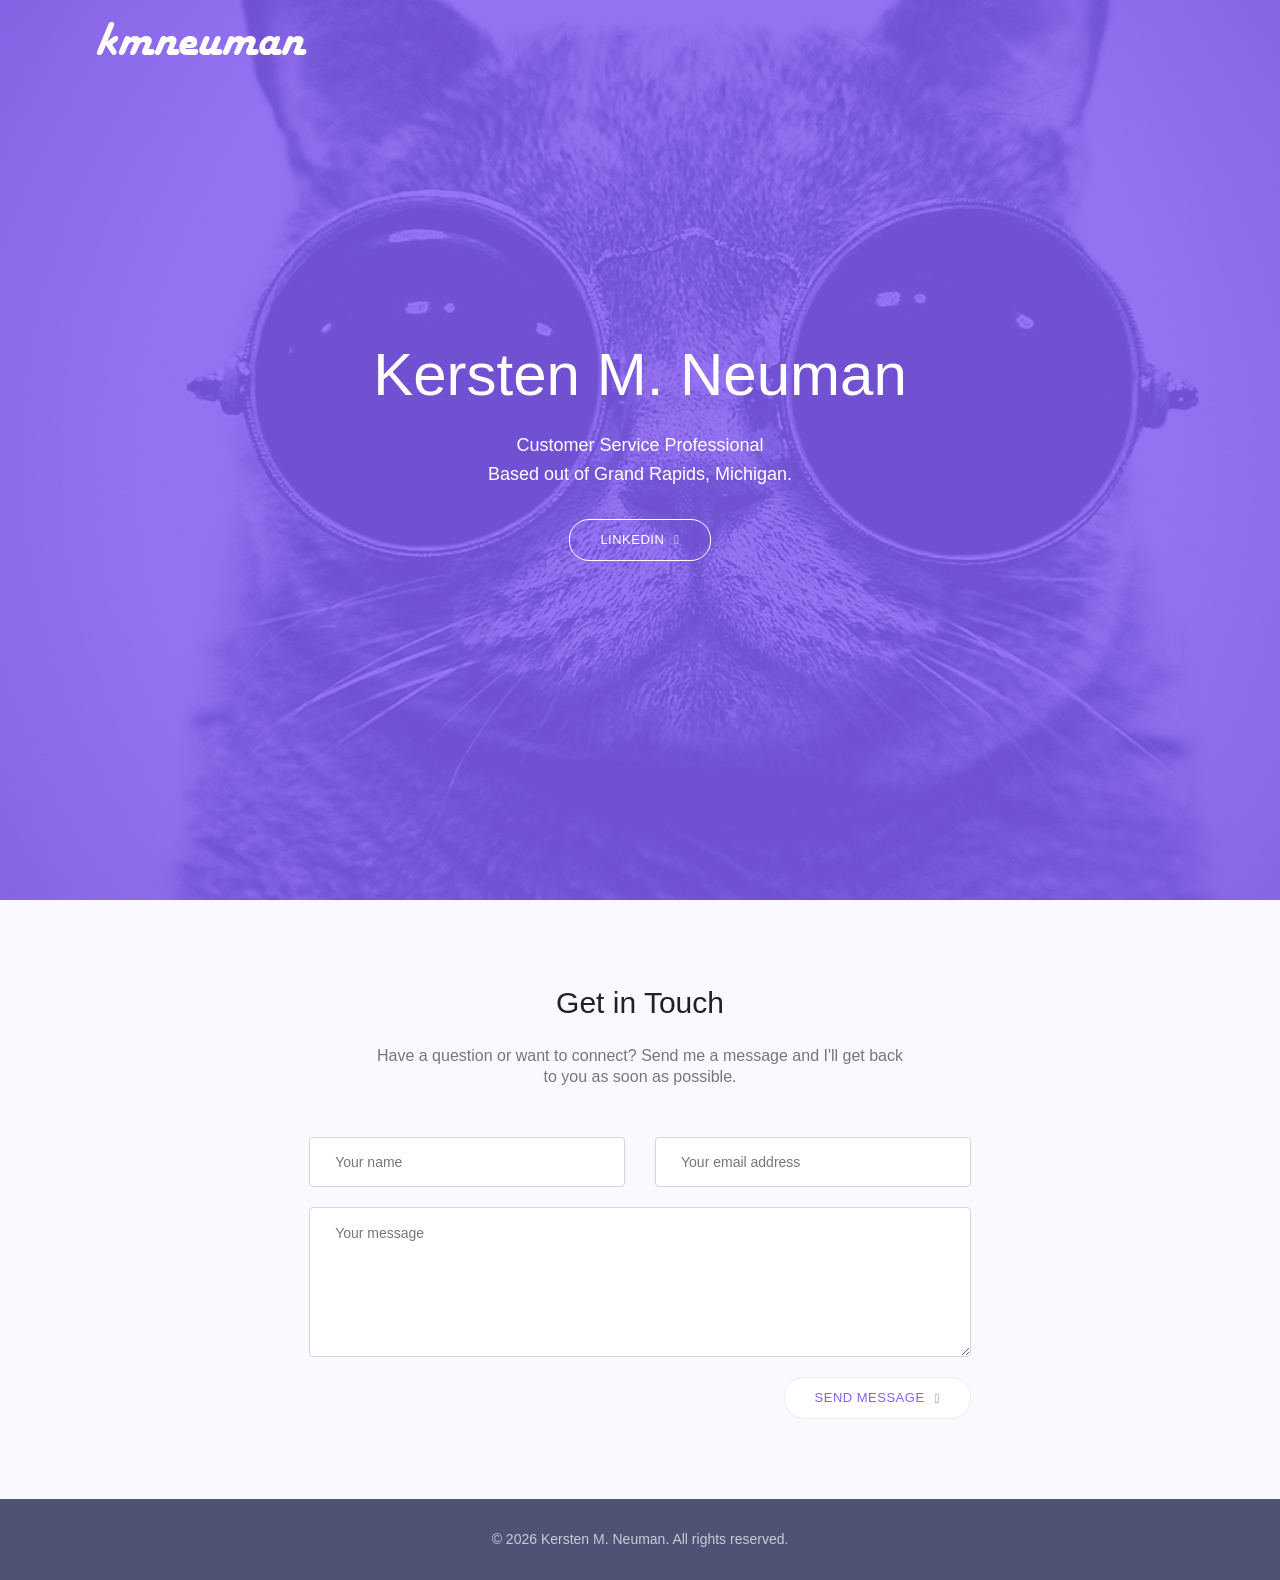
==== index.html @ 186acd36 "refactor: modernize portfolio with security fixes and 90% code reduction Security: - Fix mail.php re" ====
<!DOCTYPE html>
<html lang="en" class="no-js">
<head>
	<!-- Mobile Specific Meta -->
	<meta name="viewport" content="width=device-width, initial-scale=1, shrink-to-fit=no">
	<!-- Author Meta -->
	<meta name="author" content="Kersten M. Neuman">
	<!-- Meta Description -->
	<meta name="description" content="Kersten M. Neuman - Customer Service Professional based in Grand Rapids, Michigan. Dedicated to delivering exceptional customer experiences.">
	<!-- Meta Keywords -->
	<meta name="keywords" content="Kersten Neuman, customer service, Grand Rapids, Michigan, professional, customer experience">
	<!-- meta character set -->
	<meta charset="UTF-8">
	<!-- Site Title -->
	<title>Kersten M. Neuman | Customer Service Professional</title>

	<!-- Favicons -->
	<link rel="apple-touch-icon" sizes="57x57" href="/apple-icon-57x57.png">
	<link rel="apple-touch-icon" sizes="60x60" href="/apple-icon-60x60.png">
	<link rel="apple-touch-icon" sizes="72x72" href="/apple-icon-72x72.png">
	<link rel="apple-touch-icon" sizes="76x76" href="/apple-icon-76x76.png">
	<link rel="apple-touch-icon" sizes="114x114" href="/apple-icon-114x114.png">
	<link rel="apple-touch-icon" sizes="120x120" href="/apple-icon-120x120.png">
	<link rel="apple-touch-icon" sizes="144x144" href="/apple-icon-144x144.png">
	<link rel="apple-touch-icon" sizes="152x152" href="/apple-icon-152x152.png">
	<link rel="apple-touch-icon" sizes="180x180" href="/apple-icon-180x180.png">
	<link rel="icon" type="image/png" sizes="192x192" href="/android-icon-192x192.png">
	<link rel="icon" type="image/png" sizes="32x32" href="/favicon-32x32.png">
	<link rel="icon" type="image/png" sizes="96x96" href="/favicon-96x96.png">
	<link rel="icon" type="image/png" sizes="16x16" href="/favicon-16x16.png">
	<link rel="manifest" href="/manifest.json">
	<meta name="msapplication-TileColor" content="#8560f6">
	<meta name="msapplication-TileImage" content="/ms-icon-144x144.png">
	<meta name="theme-color" content="#8560f6">

	<!-- CSS -->
	<link rel="stylesheet" href="css/linearicons.css">
	<link rel="stylesheet" href="css/font-awesome.min.css">
	<link rel="stylesheet" href="css/bootstrap.css">
	<link rel="stylesheet" href="css/main.css">
</head>
<body>
	<!-- Skip to main content for accessibility -->
	<a href="#main-content" class="sr-only sr-only-focusable">Skip to main content</a>

	<!-- Start Header Area -->
	<header class="default-header">
		<div class="container">
			<div class="header-wrap">
				<div class="header-top d-flex justify-content-between align-items-center">
					<div class="logo">
						<a href="/" aria-label="Kersten M. Neuman - Home">
							<img src="img/kmneuman_logo.png" alt="Kersten M. Neuman Logo">
						</a>
					</div>
				</div>
			</div>
		</div>
	</header>
	<!-- End Header Area -->

	<!-- Start Banner Area -->
	<main id="main-content">
		<section class="banner-area relative" aria-label="Introduction">
			<div class="overlay overlay-bg"></div>
			<div class="container">
				<div class="row fullscreen align-items-center justify-content-center">
					<div class="col-lg-10">
						<div class="banner-content text-center">
							<h1 class="text-white">Kersten M. Neuman</h1>
							<p class="text-white">Customer Service Professional<br>Based out of Grand Rapids, Michigan.</p>
							<a href="https://www.linkedin.com/in/kersten-neuman-990348bb/"
							   class="primary-btn d-inline-flex align-items-center"
							   aria-label="View Kersten's LinkedIn Profile">
								<span class="mr-10">LinkedIn</span>
								<span class="lnr lnr-arrow-right" aria-hidden="true"></span>
							</a>
						</div>
					</div>
				</div>
			</div>
		</section>
		<!-- End Banner Area -->

		<!-- Start Contact Area -->
		<section class="section-gap contact-area" aria-label="Contact Form">
			<div class="container">
				<div class="row justify-content-center">
					<div class="col-lg-6 col-md-8">
						<div class="section-title text-center">
							<h2>Get in Touch</h2>
							<p>Have a question or want to connect? Send me a message and I'll get back to you as soon as possible.</p>
						</div>
					</div>
				</div>
				<form id="myForm" action="mail.php" method="post" class="contact-form" novalidate>
					<!-- Honeypot field for bot protection - hidden from users -->
					<div style="position: absolute; left: -9999px;" aria-hidden="true">
						<label for="website">Leave this field empty</label>
						<input type="text" id="website" name="website" tabindex="-1" autocomplete="off">
					</div>

					<div class="row justify-content-center">
						<div class="col-lg-5">
							<label for="fname" class="sr-only">Your Name</label>
							<input type="text"
								   id="fname"
								   name="fname"
								   placeholder="Your name"
								   class="common-input mt-20"
								   required
								   maxlength="100"
								   aria-required="true">
						</div>
						<div class="col-lg-5">
							<label for="email" class="sr-only">Your Email</label>
							<input type="email"
								   id="email"
								   name="email"
								   placeholder="Your email address"
								   class="common-input mt-20"
								   required
								   aria-required="true">
						</div>
						<div class="col-lg-10">
							<label for="message" class="sr-only">Your Message</label>
							<textarea id="message"
									  class="common-textarea mt-20"
									  name="message"
									  placeholder="Your message"
									  required
									  maxlength="5000"
									  aria-required="true"></textarea>
						</div>
						<div class="col-lg-10 d-flex justify-content-end align-items-center flex-wrap">
							<button type="submit" class="primary-btn white-bg d-inline-flex align-items-center mt-20">
								<span class="mr-10">Send Message</span>
								<span class="lnr lnr-arrow-right" aria-hidden="true"></span>
							</button>
							<div class="alert-msg ml-20 mt-20" role="status" aria-live="polite"></div>
						</div>
					</div>
				</form>
			</div>
		</section>
		<!-- End Contact Area -->
	</main>

	<!-- Start Footer Area -->
	<footer class="footer-area">
		<div class="container">
			<div class="footer-bottom d-flex justify-content-center align-items-center">
				<p class="footer-text m-0">
					&copy; <span id="current-year">2024</span> Kersten M. Neuman. All rights reserved.
				</p>
			</div>
		</div>
	</footer>
	<!-- End Footer Area -->

	<!-- JavaScript -->
	<script src="js/vendor/jquery-2.2.4.min.js"></script>
	<script src="https://cdnjs.cloudflare.com/ajax/libs/popper.js/1.11.0/umd/popper.min.js" integrity="sha384-b/U6ypiBEHpOf/4+1nzFpr53nxSS+GLCkfwBdFNTxtclqqenISfwAzpKaMNFNmj4" crossorigin="anonymous"></script>
	<script src="js/vendor/bootstrap.min.js"></script>
	<script src="js/main.js"></script>

	<!-- Update copyright year dynamically -->
	<script>
		document.getElementById('current-year').textContent = new Date().getFullYear();
	</script>
</body>
</html>
---- css/linearicons.css ----
@font-face {
  font-family: "Linearicons-Free";
  src: url("../fonts/Linearicons-Free.eot?w118d");
  src:
    url("../fonts/Linearicons-Free.eot?#iefixw118d") format("embedded-opentype"),
    url("../fonts/Linearicons-Free.woff2?w118d") format("woff2"),
    url("../fonts/Linearicons-Free.woff?w118d") format("woff"),
    url("../fonts/Linearicons-Free.ttf?w118d") format("truetype"),
    url("../fonts/Linearicons-Free.svg?w118d#Linearicons-Free") format("svg");
  font-weight: normal;
  font-style: normal;
}

.lnr {
  font-family: "Linearicons-Free";
  speak: none;
  font-style: normal;
  font-weight: normal;
  font-variant: normal;
  text-transform: none;
  line-height: 1;

  /* Better Font Rendering =========== */
  -webkit-font-smoothing: antialiased;
  -moz-osx-font-smoothing: grayscale;
}

.lnr-home:before {
  content: "\e800";
}
.lnr-apartment:before {
  content: "\e801";
}
.lnr-pencil:before {
  content: "\e802";
}
.lnr-magic-wand:before {
  content: "\e803";
}
.lnr-drop:before {
  content: "\e804";
}
.lnr-lighter:before {
  content: "\e805";
}
.lnr-poop:before {
  content: "\e806";
}
.lnr-sun:before {
  content: "\e807";
}
.lnr-moon:before {
  content: "\e808";
}
.lnr-cloud:before {
  content: "\e809";
}
.lnr-cloud-upload:before {
  content: "\e80a";
}
.lnr-cloud-download:before {
  content: "\e80b";
}
.lnr-cloud-sync:before {
  content: "\e80c";
}
.lnr-cloud-check:before {
  content: "\e80d";
}
.lnr-database:before {
  content: "\e80e";
}
.lnr-lock:before {
  content: "\e80f";
}
.lnr-cog:before {
  content: "\e810";
}
.lnr-trash:before {
  content: "\e811";
}
.lnr-dice:before {
  content: "\e812";
}
.lnr-heart:before {
  content: "\e813";
}
.lnr-star:before {
  content: "\e814";
}
.lnr-star-half:before {
  content: "\e815";
}
.lnr-star-empty:before {
  content: "\e816";
}
.lnr-flag:before {
  content: "\e817";
}
.lnr-envelope:before {
  content: "\e818";
}
.lnr-paperclip:before {
  content: "\e819";
}
.lnr-inbox:before {
  content: "\e81a";
}
.lnr-eye:before {
  content: "\e81b";
}
.lnr-printer:before {
  content: "\e81c";
}
.lnr-file-empty:before {
  content: "\e81d";
}
.lnr-file-add:before {
  content: "\e81e";
}
.lnr-enter:before {
  content: "\e81f";
}
.lnr-exit:before {
  content: "\e820";
}
.lnr-graduation-hat:before {
  content: "\e821";
}
.lnr-license:before {
  content: "\e822";
}
.lnr-music-note:before {
  content: "\e823";
}
.lnr-film-play:before {
  content: "\e824";
}
.lnr-camera-video:before {
  content: "\e825";
}
.lnr-camera:before {
  content: "\e826";
}
.lnr-picture:before {
  content: "\e827";
}
.lnr-book:before {
  content: "\e828";
}
.lnr-bookmark:before {
  content: "\e829";
}
.lnr-user:before {
  content: "\e82a";
}
.lnr-users:before {
  content: "\e82b";
}
.lnr-shirt:before {
  content: "\e82c";
}
.lnr-store:before {
  content: "\e82d";
}
.lnr-cart:before {
  content: "\e82e";
}
.lnr-tag:before {
  content: "\e82f";
}
.lnr-phone-handset:before {
  content: "\e830";
}
.lnr-phone:before {
  content: "\e831";
}
.lnr-pushpin:before {
  content: "\e832";
}
.lnr-map-marker:before {
  content: "\e833";
}
.lnr-map:before {
  content: "\e834";
}
.lnr-location:before {
  content: "\e835";
}
.lnr-calendar-full:before {
  content: "\e836";
}
.lnr-keyboard:before {
  content: "\e837";
}
.lnr-spell-check:before {
  content: "\e838";
}
.lnr-screen:before {
  content: "\e839";
}
.lnr-smartphone:before {
  content: "\e83a";
}
.lnr-tablet:before {
  content: "\e83b";
}
.lnr-laptop:before {
  content: "\e83c";
}
.lnr-laptop-phone:before {
  content: "\e83d";
}
.lnr-power-switch:before {
  content: "\e83e";
}
.lnr-bubble:before {
  content: "\e83f";
}
.lnr-heart-pulse:before {
  content: "\e840";
}
.lnr-construction:before {
  content: "\e841";
}
.lnr-pie-chart:before {
  content: "\e842";
}
.lnr-chart-bars:before {
  content: "\e843";
}
.lnr-gift:before {
  content: "\e844";
}
.lnr-diamond:before {
  content: "\e845";
}
.lnr-linearicons:before {
  content: "\e846";
}
.lnr-dinner:before {
  content: "\e847";
}
.lnr-coffee-cup:before {
  content: "\e848";
}
.lnr-leaf:before {
  content: "\e849";
}
.lnr-paw:before {
  content: "\e84a";
}
.lnr-rocket:before {
  content: "\e84b";
}
.lnr-briefcase:before {
  content: "\e84c";
}
.lnr-bus:before {
  content: "\e84d";
}
.lnr-car:before {
  content: "\e84e";
}
.lnr-train:before {
  content: "\e84f";
}
.lnr-bicycle:before {
  content: "\e850";
}
.lnr-wheelchair:before {
  content: "\e851";
}
.lnr-select:before {
  content: "\e852";
}
.lnr-earth:before {
  content: "\e853";
}
.lnr-smile:before {
  content: "\e854";
}
.lnr-sad:before {
  content: "\e855";
}
.lnr-neutral:before {
  content: "\e856";
}
.lnr-mustache:before {
  content: "\e857";
}
.lnr-alarm:before {
  content: "\e858";
}
.lnr-bullhorn:before {
  content: "\e859";
}
.lnr-volume-high:before {
  content: "\e85a";
}
.lnr-volume-medium:before {
  content: "\e85b";
}
.lnr-volume-low:before {
  content: "\e85c";
}
.lnr-volume:before {
  content: "\e85d";
}
.lnr-mic:before {
  content: "\e85e";
}
.lnr-hourglass:before {
  content: "\e85f";
}
.lnr-undo:before {
  content: "\e860";
}
.lnr-redo:before {
  content: "\e861";
}
.lnr-sync:before {
  content: "\e862";
}
.lnr-history:before {
  content: "\e863";
}
.lnr-clock:before {
  content: "\e864";
}
.lnr-download:before {
  content: "\e865";
}
.lnr-upload:before {
  content: "\e866";
}
.lnr-enter-down:before {
  content: "\e867";
}
.lnr-exit-up:before {
  content: "\e868";
}
.lnr-bug:before {
  content: "\e869";
}
.lnr-code:before {
  content: "\e86a";
}
.lnr-link:before {
  content: "\e86b";
}
.lnr-unlink:before {
  content: "\e86c";
}
.lnr-thumbs-up:before {
  content: "\e86d";
}
.lnr-thumbs-down:before {
  content: "\e86e";
}
.lnr-magnifier:before {
  content: "\e86f";
}
.lnr-cross:before {
  content: "\e870";
}
.lnr-menu:before {
  content: "\e871";
}
.lnr-list:before {
  content: "\e872";
}
.lnr-chevron-up:before {
  content: "\e873";
}
.lnr-chevron-down:before {
  content: "\e874";
}
.lnr-chevron-left:before {
  content: "\e875";
}
.lnr-chevron-right:before {
  content: "\e876";
}
.lnr-arrow-up:before {
  content: "\e877";
}
.lnr-arrow-down:before {
  content: "\e878";
}
.lnr-arrow-left:before {
  content: "\e879";
}
.lnr-arrow-right:before {
  content: "\e87a";
}
.lnr-move:before {
  content: "\e87b";
}
.lnr-warning:before {
  content: "\e87c";
}
.lnr-question-circle:before {
  content: "\e87d";
}
.lnr-menu-circle:before {
  content: "\e87e";
}
.lnr-checkmark-circle:before {
  content: "\e87f";
}
.lnr-cross-circle:before {
  content: "\e880";
}
.lnr-plus-circle:before {
  content: "\e881";
}
.lnr-circle-minus:before {
  content: "\e882";
}
.lnr-arrow-up-circle:before {
  content: "\e883";
}
.lnr-arrow-down-circle:before {
  content: "\e884";
}
.lnr-arrow-left-circle:before {
  content: "\e885";
}
.lnr-arrow-right-circle:before {
  content: "\e886";
}
.lnr-chevron-up-circle:before {
  content: "\e887";
}
.lnr-chevron-down-circle:before {
  content: "\e888";
}
.lnr-chevron-left-circle:before {
  content: "\e889";
}
.lnr-chevron-right-circle:before {
  content: "\e88a";
}
.lnr-crop:before {
  content: "\e88b";
}
.lnr-frame-expand:before {
  content: "\e88c";
}
.lnr-frame-contract:before {
  content: "\e88d";
}
.lnr-layers:before {
  content: "\e88e";
}
.lnr-funnel:before {
  content: "\e88f";
}
.lnr-text-format:before {
  content: "\e890";
}
.lnr-text-format-remove:before {
  content: "\e891";
}
.lnr-text-size:before {
  content: "\e892";
}
.lnr-bold:before {
  content: "\e893";
}
.lnr-italic:before {
  content: "\e894";
}
.lnr-underline:before {
  content: "\e895";
}
.lnr-strikethrough:before {
  content: "\e896";
}
.lnr-highlight:before {
  content: "\e897";
}
.lnr-text-align-left:before {
  content: "\e898";
}
.lnr-text-align-center:before {
  content: "\e899";
}
.lnr-text-align-right:before {
  content: "\e89a";
}
.lnr-text-align-justify:before {
  content: "\e89b";
}
.lnr-line-spacing:before {
  content: "\e89c";
}
.lnr-indent-increase:before {
  content: "\e89d";
}
.lnr-indent-decrease:before {
  content: "\e89e";
}
.lnr-pilcrow:before {
  content: "\e89f";
}
.lnr-direction-ltr:before {
  content: "\e8a0";
}
.lnr-direction-rtl:before {
  content: "\e8a1";
}
.lnr-page-break:before {
  content: "\e8a2";
}
.lnr-sort-alpha-asc:before {
  content: "\e8a3";
}
.lnr-sort-amount-asc:before {
  content: "\e8a4";
}
.lnr-hand:before {
  content: "\e8a5";
}
.lnr-pointer-up:before {
  content: "\e8a6";
}
.lnr-pointer-right:before {
  content: "\e8a7";
}
.lnr-pointer-down:before {
  content: "\e8a8";
}
.lnr-pointer-left:before {
  content: "\e8a9";
}
---- css/main.css ----
/**
 * Main Stylesheet for Kersten M. Neuman Portfolio
 *
 * Optimized and cleaned version
 * - Removed unused template styles
 * - Consolidated utility classes
 * - Added CSS custom properties
 * - Improved accessibility
 */

/* =================================== */
/*  CSS Custom Properties
/* =================================== */

:root {
  --color-primary: #8560f6;
  --color-primary-dark: #6a4dd0;
  --color-primary-rgb: 133, 96, 246;
  --color-text: #777777;
  --color-heading: #222222;
  --color-white: #ffffff;
  --color-border: #d4d5e0;
  --color-bg-light: #f9f9ff;
  --color-success: #28a745;
  --color-error: #dc3545;

  --font-family: "Poppins", -apple-system, BlinkMacSystemFont, "Segoe UI", Roboto, sans-serif;
  --transition: all 0.3s ease;
}

/* =================================== */
/*  Base Styles
/* =================================== */

::selection {
  background-color: var(--color-primary);
  color: var(--color-white);
}

::placeholder {
  color: var(--color-text);
  font-weight: 300;
  opacity: 1;
}

*,
*::before,
*::after {
  box-sizing: border-box;
}

html {
  scroll-behavior: smooth;
}

body {
  color: var(--color-text);
  font-family: var(--font-family);
  font-size: 14px;
  font-weight: 300;
  line-height: 1.5em;
  position: relative;
  -webkit-font-smoothing: antialiased;
  -moz-osx-font-smoothing: grayscale;
}

ol,
ul {
  margin: 0;
  padding: 0;
  list-style: none;
}

figure {
  margin: 0;
}

a {
  transition: var(--transition);
  text-decoration: none;
  color: var(--color-text);
}

a:hover,
a:focus {
  text-decoration: none;
  outline: 0;
  color: var(--color-primary);
}

img {
  max-width: 100%;
  height: auto;
}

/* =================================== */
/*  Typography
/* =================================== */

h1, h2, h3, h4, h5, h6,
.h1, .h2, .h3, .h4, .h5, .h6 {
  font-family: var(--font-family);
  color: var(--color-heading);
  line-height: 1.5em;
  margin-bottom: 0;
  margin-top: 0;
  font-weight: 500;
}

h1, .h1 { font-size: 36px; }
h2, .h2 { font-size: 30px; }
h3, .h3 { font-size: 24px; }
h4, .h4 { font-size: 18px; }
h5, .h5 { font-size: 16px; }
h6, .h6 { font-size: 14px; }

p {
  margin-bottom: 0;
}

/* =================================== */
/*  Utility Classes
/* =================================== */

/* Only keep utilities actually used in HTML */
.text-white { color: var(--color-white) !important; }
.text-center { text-align: center; }

.mt-20 { margin-top: 20px; }
.mr-10 { margin-right: 10px; }
.ml-20 { margin-left: 20px; }
.m-0 { margin: 0; }

.relative { position: relative; }

/* =================================== */
/*  Accessibility
/* =================================== */

/* Screen reader only - visible to assistive technology */
.sr-only {
  position: absolute;
  width: 1px;
  height: 1px;
  padding: 0;
  margin: -1px;
  overflow: hidden;
  clip: rect(0, 0, 0, 0);
  white-space: nowrap;
  border: 0;
}

/* Focusable screen reader only element */
.sr-only-focusable:focus,
.sr-only-focusable:active {
  position: static;
  width: auto;
  height: auto;
  overflow: visible;
  clip: auto;
  white-space: normal;
  background: var(--color-primary);
  color: var(--color-white);
  padding: 10px 20px;
  z-index: 9999;
}

/* Focus styles for accessibility */
:focus-visible {
  outline: 2px solid var(--color-primary);
  outline-offset: 2px;
}

/* =================================== */
/*  Layout
/* =================================== */

.overlay {
  position: absolute;
  left: 0;
  right: 0;
  top: 0;
  bottom: 0;
}

.section-gap {
  padding: 80px 0;
}

@media (max-width: 767px) {
  .section-gap {
    padding: 60px 0;
  }
}

.section-title {
  padding-bottom: 30px;
}

.section-title h2 {
  margin-bottom: 20px;
  color: var(--color-heading);
}

.section-title p {
  font-size: 16px;
  margin-bottom: 0;
}

/* =================================== */
/*  Header
/* =================================== */

.default-header {
  padding: 15px 0;
  position: absolute;
  top: 0;
  left: 0;
  width: 100%;
  z-index: 9;
}

.header-wrap {
  position: relative;
}

.logo img {
  max-height: 60px;
  width: auto;
}

.menu-bar {
  cursor: pointer;
}

.menu-bar span {
  color: var(--color-white);
  font-size: 24px;
}

/* =================================== */
/*  Banner / Hero Section
/* =================================== */

.banner-area {
  background: url(../img/banner-bg.jpg) no-repeat center center/cover;
}

.banner-area .overlay-bg {
  background: rgba(var(--color-primary-rgb), 0.85);
}

.banner-content h1 {
  font-size: 60px;
  font-weight: 100;
  line-height: 1.2em;
  margin-bottom: 20px;
}

.banner-content p {
  font-size: 18px;
  margin-bottom: 30px;
  line-height: 1.6;
}

@media (max-width: 767px) {
  .banner-area .fullscreen {
    height: 600px !important;
  }

  .banner-content h1 {
    font-size: 36px;
  }

  .banner-content p {
    font-size: 16px;
  }
}

@media (max-width: 480px) {
  .banner-content h1 {
    font-size: 28px;
  }
}

/* =================================== */
/*  Buttons
/* =================================== */

.primary-btn {
  line-height: 40px;
  padding: 0 30px;
  border-radius: 20px;
  background: transparent;
  border: 1px solid var(--color-white);
  color: var(--color-heading);
  display: inline-block;
  font-weight: 500;
  position: relative;
  transition: var(--transition);
  cursor: pointer;
  text-transform: uppercase;
  font-size: 13px;
  letter-spacing: 0.5px;
}

.primary-btn:focus {
  outline: none;
}

.primary-btn:focus-visible {
  outline: 2px solid var(--color-white);
  outline-offset: 2px;
}

.primary-btn span {
  color: var(--color-white);
  position: relative;
  z-index: 2;
  transition: var(--transition);
}

.primary-btn:hover .mr-10 {
  margin-right: 20px;
}

.primary-btn.white-bg {
  background: var(--color-white);
  border: 1px solid #eee;
  color: var(--color-primary);
}

.primary-btn.white-bg span {
  color: var(--color-primary);
  transition: var(--transition);
}

.primary-btn.white-bg:hover {
  background: var(--color-primary);
  color: var(--color-white);
  border: 1px solid transparent;
}

.primary-btn.white-bg:hover span {
  color: var(--color-white);
}

.primary-btn:disabled {
  opacity: 0.7;
  cursor: not-allowed;
}

/* =================================== */
/*  Contact Form
/* =================================== */

.contact-area {
  background: var(--color-bg-light);
}

.contact-form {
  max-width: 800px;
  margin: 0 auto;
}

.common-input {
  border: 1px solid var(--color-border);
  line-height: 48px;
  width: 100%;
  display: block;
  background: var(--color-white);
  padding: 0 25px;
  color: var(--color-text);
  font-family: var(--font-family);
  font-size: 14px;
  border-radius: 4px;
  transition: var(--transition);
}

.common-input:focus {
  border-color: var(--color-primary);
  outline: none;
  box-shadow: 0 0 0 3px rgba(var(--color-primary-rgb), 0.1);
}

.common-textarea {
  border: 1px solid var(--color-border);
  width: 100%;
  display: block;
  background: var(--color-white);
  padding: 15px 25px;
  color: var(--color-text);
  font-family: var(--font-family);
  font-size: 14px;
  resize: vertical;
  min-height: 150px;
  border-radius: 4px;
  transition: var(--transition);
}

.common-textarea:focus {
  border-color: var(--color-primary);
  outline: none;
  box-shadow: 0 0 0 3px rgba(var(--color-primary-rgb), 0.1);
}

/* Form feedback messages */
.alert-msg {
  display: none;
  padding: 10px 15px;
  border-radius: 4px;
  font-size: 14px;
}

.alert-msg.success {
  background: rgba(40, 167, 69, 0.1);
  color: var(--color-success);
  border: 1px solid var(--color-success);
}

.alert-msg.error {
  background: rgba(220, 53, 69, 0.1);
  color: var(--color-error);
  border: 1px solid var(--color-error);
}

/* =================================== */
/*  Footer
/* =================================== */

.footer-area {
  background: #4e5375;
  padding: 30px 0;
}

.footer-text {
  color: rgba(255, 255, 255, 0.7);
  font-size: 14px;
}

/* =================================== */
/*  Responsive Adjustments
/* =================================== */

@media (max-width: 991px) {
  .section-title p br {
    display: none;
  }
}

@media (max-width: 767px) {
  .section-gap {
    padding: 50px 0;
  }

  .contact-form .row > [class*="col-"] {
    margin-bottom: 0;
  }
}

/* =================================== */
/*  Animation Enhancements
/* =================================== */

/* Subtle hover effects */
.primary-btn {
  transform: translateY(0);
}

.primary-btn:hover {
  transform: translateY(-2px);
  box-shadow: 0 4px 15px rgba(0, 0, 0, 0.1);
}

/* Form focus animations */
.common-input,
.common-textarea {
  transform: translateY(0);
}

.common-input:focus,
.common-textarea:focus {
  transform: translateY(-1px);
}

/* Link hover effect */
.logo a {
  display: inline-block;
  transition: var(--transition);
}

.logo a:hover {
  opacity: 0.8;
}

/* =================================== */
/*  Print Styles
/* =================================== */

@media print {
  .banner-area {
    background: none !important;
  }

  .overlay-bg {
    display: none;
  }

  .text-white {
    color: var(--color-heading) !important;
  }

  .primary-btn {
    border-color: var(--color-heading);
  }
}
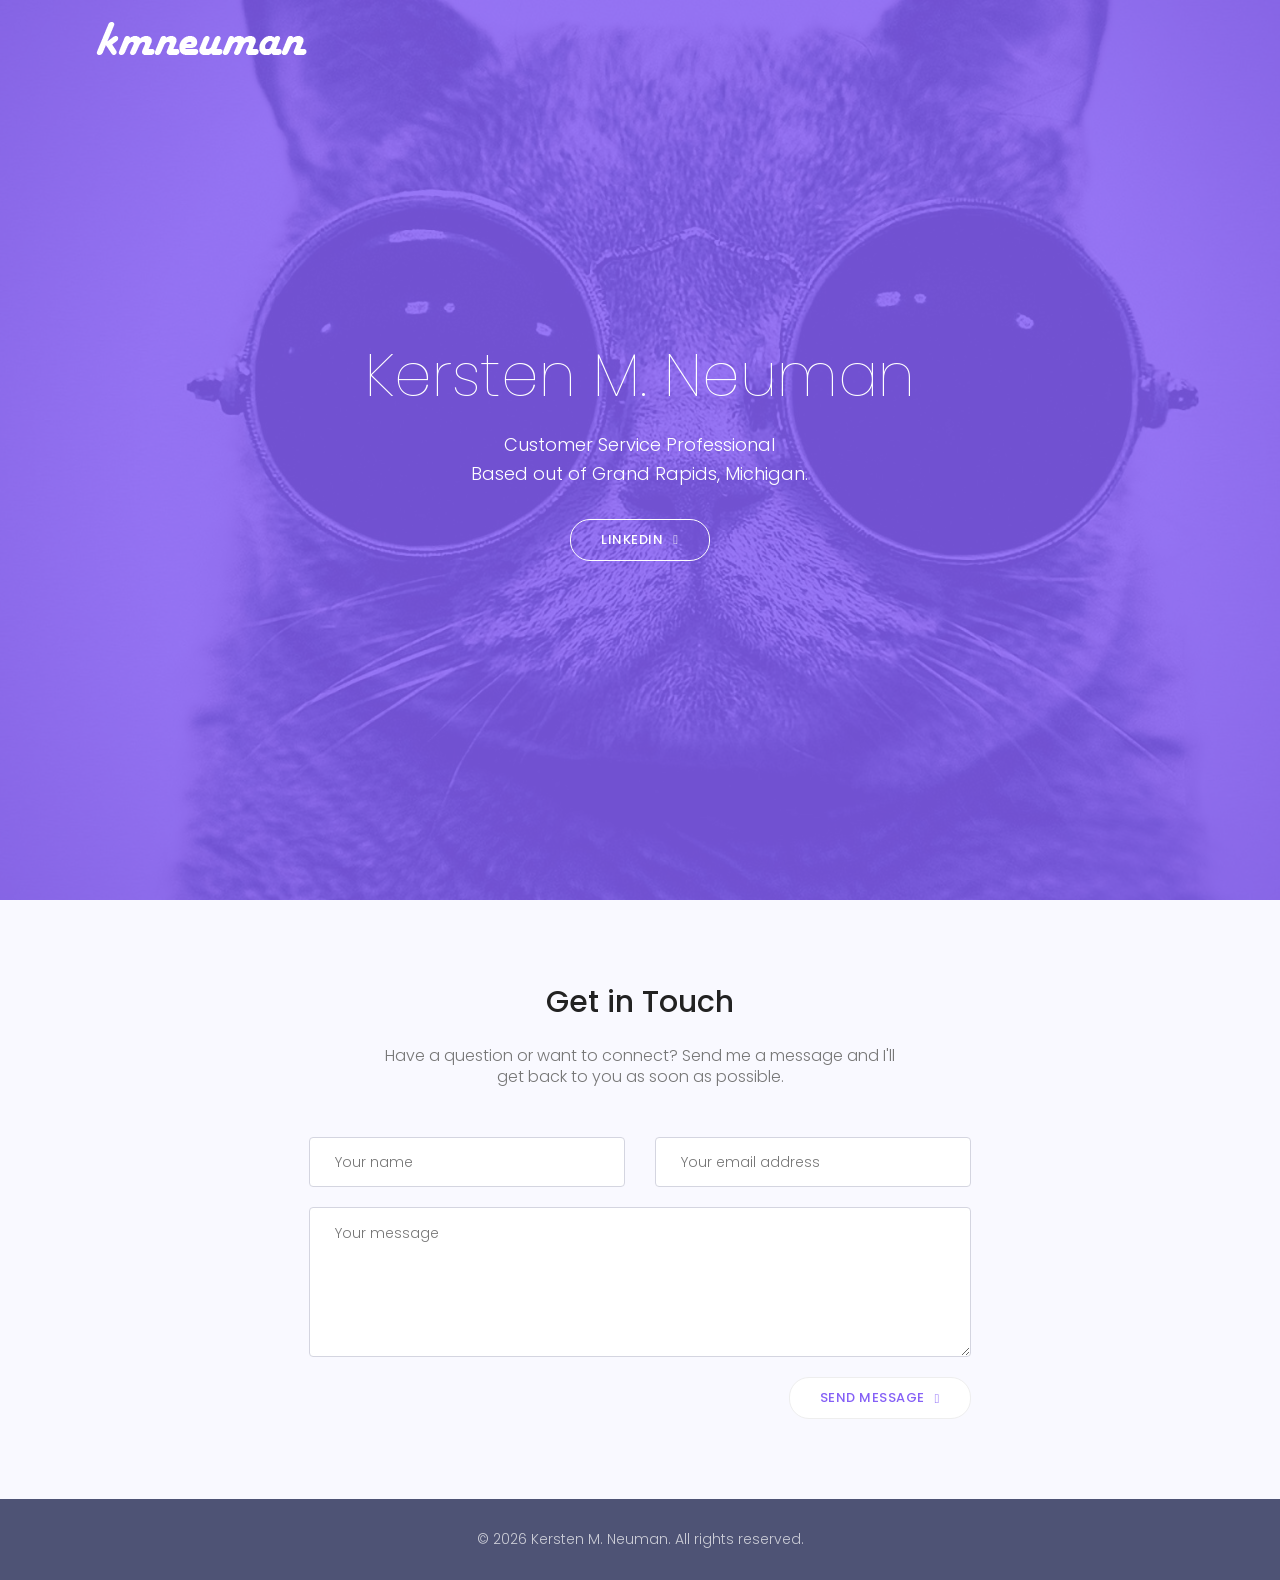
==== commit fa89d583: "fix: address code review findings - Add Poppins font loading from Google Fonts - Fix XSS vulnerabili" ====
--- a/index.html
+++ b/index.html
@@ -32,6 +32,11 @@
 	<meta name="msapplication-TileColor" content="#8560f6">
 	<meta name="msapplication-TileImage" content="/ms-icon-144x144.png">
 	<meta name="theme-color" content="#8560f6">
+
+	<!-- Fonts -->
+	<link rel="preconnect" href="https://fonts.googleapis.com">
+	<link rel="preconnect" href="https://fonts.gstatic.com" crossorigin>
+	<link href="https://fonts.googleapis.com/css2?family=Poppins:wght@100;300;500&display=swap" rel="stylesheet">
 
 	<!-- CSS -->
 	<link rel="stylesheet" href="css/linearicons.css">
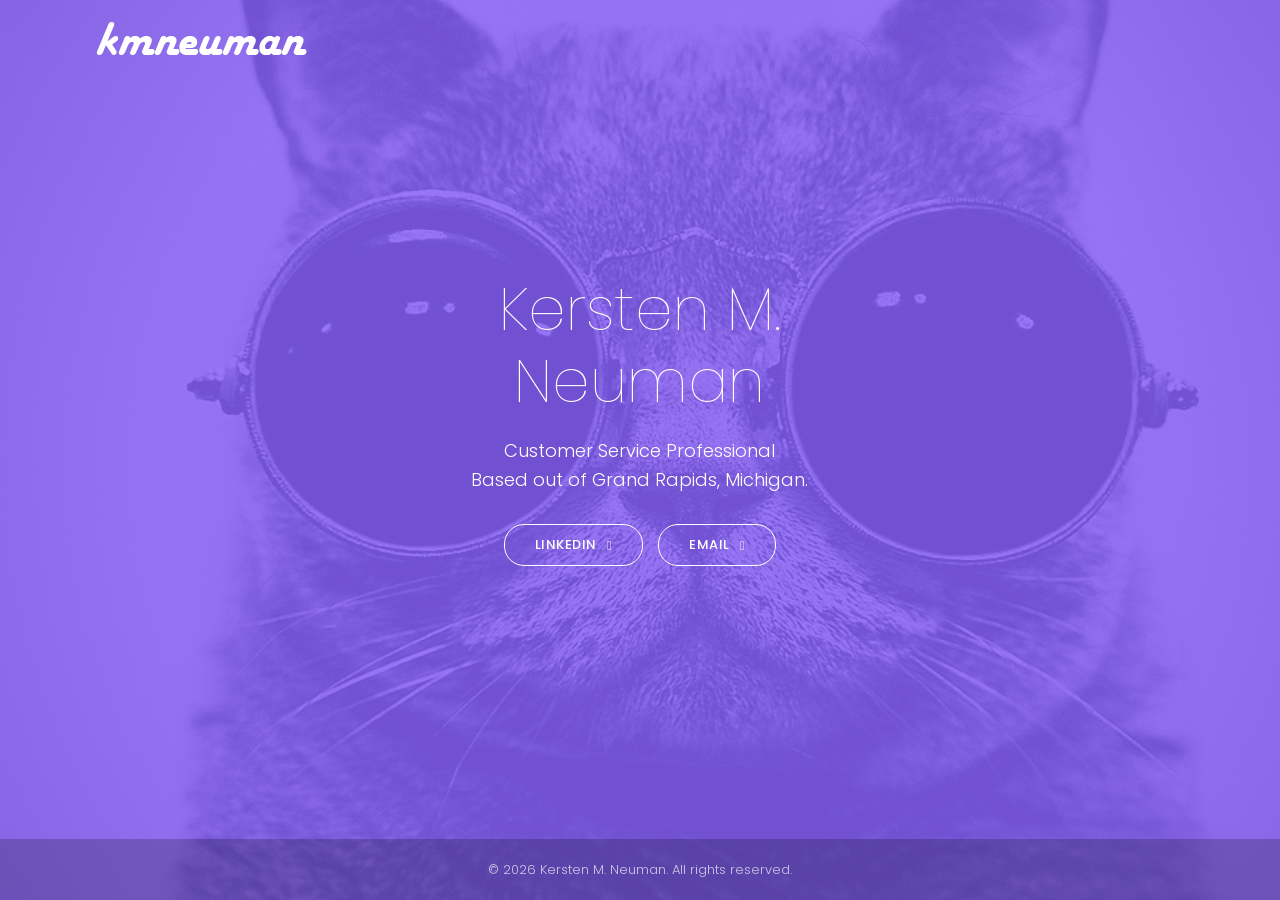
==== commit dc06171a: "refactor: convert to single-page layout with mailto link - Remove contact form section entirely (was" ====
--- a/index.html
+++ b/index.html
@@ -48,24 +48,24 @@
 	<!-- Skip to main content for accessibility -->
 	<a href="#main-content" class="sr-only sr-only-focusable">Skip to main content</a>
 
-	<!-- Start Header Area -->
-	<header class="default-header">
-		<div class="container">
-			<div class="header-wrap">
-				<div class="header-top d-flex justify-content-between align-items-center">
-					<div class="logo">
-						<a href="/" aria-label="Kersten M. Neuman - Home">
-							<img src="img/kmneuman_logo.png" alt="Kersten M. Neuman Logo">
-						</a>
+	<!-- Single Page Layout -->
+	<main id="main-content" class="single-page">
+		<!-- Header -->
+		<header class="default-header">
+			<div class="container">
+				<div class="header-wrap">
+					<div class="header-top d-flex justify-content-between align-items-center">
+						<div class="logo">
+							<a href="/" aria-label="Kersten M. Neuman - Home">
+								<img src="img/kmneuman_logo.png" alt="Kersten M. Neuman Logo">
+							</a>
+						</div>
 					</div>
 				</div>
 			</div>
-		</div>
-	</header>
-	<!-- End Header Area -->
+		</header>
 
-	<!-- Start Banner Area -->
-	<main id="main-content">
+		<!-- Hero Section -->
 		<section class="banner-area relative" aria-label="Introduction">
 			<div class="overlay overlay-bg"></div>
 			<div class="container">
@@ -74,94 +74,37 @@
 						<div class="banner-content text-center">
 							<h1 class="text-white">Kersten M. Neuman</h1>
 							<p class="text-white">Customer Service Professional<br>Based out of Grand Rapids, Michigan.</p>
-							<a href="https://www.linkedin.com/in/kersten-neuman-990348bb/"
-							   class="primary-btn d-inline-flex align-items-center"
-							   aria-label="View Kersten's LinkedIn Profile">
-								<span class="mr-10">LinkedIn</span>
-								<span class="lnr lnr-arrow-right" aria-hidden="true"></span>
-							</a>
+							<div class="banner-buttons">
+								<a href="https://www.linkedin.com/in/kersten-neuman-990348bb/"
+								   class="primary-btn d-inline-flex align-items-center"
+								   aria-label="View Kersten's LinkedIn Profile">
+									<span class="mr-10">LinkedIn</span>
+									<span class="lnr lnr-arrow-right" aria-hidden="true"></span>
+								</a>
+								<a href="mailto:kerstennn@gmail.com"
+								   class="primary-btn d-inline-flex align-items-center"
+								   aria-label="Send email to Kersten">
+									<span class="mr-10">Email</span>
+									<span class="lnr lnr-arrow-right" aria-hidden="true"></span>
+								</a>
+							</div>
 						</div>
 					</div>
 				</div>
 			</div>
-		</section>
-		<!-- End Banner Area -->
 
-		<!-- Start Contact Area -->
-		<section class="section-gap contact-area" aria-label="Contact Form">
-			<div class="container">
-				<div class="row justify-content-center">
-					<div class="col-lg-6 col-md-8">
-						<div class="section-title text-center">
-							<h2>Get in Touch</h2>
-							<p>Have a question or want to connect? Send me a message and I'll get back to you as soon as possible.</p>
-						</div>
+			<!-- Footer integrated into hero -->
+			<footer class="footer-area">
+				<div class="container">
+					<div class="footer-bottom d-flex justify-content-center align-items-center">
+						<p class="footer-text m-0">
+							&copy; <span id="current-year">2024</span> Kersten M. Neuman. All rights reserved.
+						</p>
 					</div>
 				</div>
-				<form id="myForm" action="mail.php" method="post" class="contact-form" novalidate>
-					<!-- Honeypot field for bot protection - hidden from users -->
-					<div style="position: absolute; left: -9999px;" aria-hidden="true">
-						<label for="website">Leave this field empty</label>
-						<input type="text" id="website" name="website" tabindex="-1" autocomplete="off">
-					</div>
-
-					<div class="row justify-content-center">
-						<div class="col-lg-5">
-							<label for="fname" class="sr-only">Your Name</label>
-							<input type="text"
-								   id="fname"
-								   name="fname"
-								   placeholder="Your name"
-								   class="common-input mt-20"
-								   required
-								   maxlength="100"
-								   aria-required="true">
-						</div>
-						<div class="col-lg-5">
-							<label for="email" class="sr-only">Your Email</label>
-							<input type="email"
-								   id="email"
-								   name="email"
-								   placeholder="Your email address"
-								   class="common-input mt-20"
-								   required
-								   aria-required="true">
-						</div>
-						<div class="col-lg-10">
-							<label for="message" class="sr-only">Your Message</label>
-							<textarea id="message"
-									  class="common-textarea mt-20"
-									  name="message"
-									  placeholder="Your message"
-									  required
-									  maxlength="5000"
-									  aria-required="true"></textarea>
-						</div>
-						<div class="col-lg-10 d-flex justify-content-end align-items-center flex-wrap">
-							<button type="submit" class="primary-btn white-bg d-inline-flex align-items-center mt-20">
-								<span class="mr-10">Send Message</span>
-								<span class="lnr lnr-arrow-right" aria-hidden="true"></span>
-							</button>
-							<div class="alert-msg ml-20 mt-20" role="status" aria-live="polite"></div>
-						</div>
-					</div>
-				</form>
-			</div>
+			</footer>
 		</section>
-		<!-- End Contact Area -->
 	</main>
-
-	<!-- Start Footer Area -->
-	<footer class="footer-area">
-		<div class="container">
-			<div class="footer-bottom d-flex justify-content-center align-items-center">
-				<p class="footer-text m-0">
-					&copy; <span id="current-year">2024</span> Kersten M. Neuman. All rights reserved.
-				</p>
-			</div>
-		</div>
-	</footer>
-	<!-- End Footer Area -->
 
 	<!-- JavaScript -->
 	<script src="js/vendor/jquery-2.2.4.min.js"></script>
--- a/css/main.css
+++ b/css/main.css
@@ -1,11 +1,9 @@
 /**
  * Main Stylesheet for Kersten M. Neuman Portfolio
  *
- * Optimized and cleaned version
- * - Removed unused template styles
- * - Consolidated utility classes
- * - Added CSS custom properties
- * - Improved accessibility
+ * Single-page portfolio layout
+ * - Full viewport hero with integrated footer
+ * - No scrolling required
  */
 
 /* =================================== */
@@ -19,10 +17,6 @@
   --color-text: #777777;
   --color-heading: #222222;
   --color-white: #ffffff;
-  --color-border: #d4d5e0;
-  --color-bg-light: #f9f9ff;
-  --color-success: #28a745;
-  --color-error: #dc3545;
 
   --font-family: "Poppins", -apple-system, BlinkMacSystemFont, "Segoe UI", Roboto, sans-serif;
   --transition: all 0.3s ease;
@@ -35,12 +29,6 @@
 ::selection {
   background-color: var(--color-primary);
   color: var(--color-white);
-}
-
-::placeholder {
-  color: var(--color-text);
-  font-weight: 300;
-  opacity: 1;
 }
 
 *,
@@ -49,8 +37,11 @@
   box-sizing: border-box;
 }
 
-html {
-  scroll-behavior: smooth;
+html, body {
+  height: 100%;
+  margin: 0;
+  padding: 0;
+  overflow: hidden;
 }
 
 body {
@@ -59,20 +50,14 @@
   font-size: 14px;
   font-weight: 300;
   line-height: 1.5em;
-  position: relative;
   -webkit-font-smoothing: antialiased;
   -moz-osx-font-smoothing: grayscale;
 }
 
-ol,
-ul {
+ol, ul {
   margin: 0;
   padding: 0;
   list-style: none;
-}
-
-figure {
-  margin: 0;
 }
 
 a {
@@ -93,51 +78,36 @@
   height: auto;
 }
 
+p {
+  margin-bottom: 0;
+}
+
 /* =================================== */
 /*  Typography
 /* =================================== */
 
-h1, h2, h3, h4, h5, h6,
-.h1, .h2, .h3, .h4, .h5, .h6 {
+h1, h2, h3, h4, h5, h6 {
   font-family: var(--font-family);
   color: var(--color-heading);
   line-height: 1.5em;
-  margin-bottom: 0;
-  margin-top: 0;
+  margin: 0;
   font-weight: 500;
 }
 
-h1, .h1 { font-size: 36px; }
-h2, .h2 { font-size: 30px; }
-h3, .h3 { font-size: 24px; }
-h4, .h4 { font-size: 18px; }
-h5, .h5 { font-size: 16px; }
-h6, .h6 { font-size: 14px; }
-
-p {
-  margin-bottom: 0;
-}
-
 /* =================================== */
 /*  Utility Classes
 /* =================================== */
 
-/* Only keep utilities actually used in HTML */
 .text-white { color: var(--color-white) !important; }
 .text-center { text-align: center; }
-
-.mt-20 { margin-top: 20px; }
 .mr-10 { margin-right: 10px; }
-.ml-20 { margin-left: 20px; }
 .m-0 { margin: 0; }
-
 .relative { position: relative; }
 
 /* =================================== */
 /*  Accessibility
 /* =================================== */
 
-/* Screen reader only - visible to assistive technology */
 .sr-only {
   position: absolute;
   width: 1px;
@@ -150,7 +120,6 @@
   border: 0;
 }
 
-/* Focusable screen reader only element */
 .sr-only-focusable:focus,
 .sr-only-focusable:active {
   position: static;
@@ -165,15 +134,29 @@
   z-index: 9999;
 }
 
-/* Focus styles for accessibility */
 :focus-visible {
   outline: 2px solid var(--color-primary);
   outline-offset: 2px;
 }
 
 /* =================================== */
-/*  Layout
-/* =================================== */
+/*  Single Page Layout
+/* =================================== */
+
+.single-page {
+  height: 100vh;
+  height: calc(var(--vh, 1vh) * 100); /* Mobile Safari fix */
+  display: flex;
+  flex-direction: column;
+}
+
+.banner-area {
+  flex: 1;
+  display: flex;
+  flex-direction: column;
+  background: url(../img/banner-bg.jpg) no-repeat center center/cover;
+  position: relative;
+}
 
 .overlay {
   position: absolute;
@@ -183,28 +166,8 @@
   bottom: 0;
 }
 
-.section-gap {
-  padding: 80px 0;
-}
-
-@media (max-width: 767px) {
-  .section-gap {
-    padding: 60px 0;
-  }
-}
-
-.section-title {
-  padding-bottom: 30px;
-}
-
-.section-title h2 {
-  margin-bottom: 20px;
-  color: var(--color-heading);
-}
-
-.section-title p {
-  font-size: 16px;
-  margin-bottom: 0;
+.banner-area .overlay-bg {
+  background: rgba(var(--color-primary-rgb), 0.85);
 }
 
 /* =================================== */
@@ -229,25 +192,26 @@
   width: auto;
 }
 
-.menu-bar {
-  cursor: pointer;
-}
-
-.menu-bar span {
-  color: var(--color-white);
-  font-size: 24px;
-}
-
-/* =================================== */
-/*  Banner / Hero Section
-/* =================================== */
-
-.banner-area {
-  background: url(../img/banner-bg.jpg) no-repeat center center/cover;
-}
-
-.banner-area .overlay-bg {
-  background: rgba(var(--color-primary-rgb), 0.85);
+.logo a {
+  display: inline-block;
+  transition: var(--transition);
+}
+
+.logo a:hover {
+  opacity: 0.8;
+}
+
+/* =================================== */
+/*  Banner Content
+/* =================================== */
+
+.banner-area > .container {
+  flex: 1;
+  display: flex;
+  align-items: center;
+  justify-content: center;
+  position: relative;
+  z-index: 2;
 }
 
 .banner-content h1 {
@@ -263,24 +227,12 @@
   line-height: 1.6;
 }
 
-@media (max-width: 767px) {
-  .banner-area .fullscreen {
-    height: 600px !important;
-  }
-
-  .banner-content h1 {
-    font-size: 36px;
-  }
-
-  .banner-content p {
-    font-size: 16px;
-  }
-}
-
-@media (max-width: 480px) {
-  .banner-content h1 {
-    font-size: 28px;
-  }
+/* Button group */
+.banner-buttons {
+  display: flex;
+  gap: 15px;
+  justify-content: center;
+  flex-wrap: wrap;
 }
 
 /* =================================== */
@@ -294,7 +246,8 @@
   background: transparent;
   border: 1px solid var(--color-white);
   color: var(--color-heading);
-  display: inline-block;
+  display: inline-flex;
+  align-items: center;
   font-weight: 500;
   position: relative;
   transition: var(--transition);
@@ -302,6 +255,7 @@
   text-transform: uppercase;
   font-size: 13px;
   letter-spacing: 0.5px;
+  transform: translateY(0);
 }
 
 .primary-btn:focus {
@@ -320,177 +274,65 @@
   transition: var(--transition);
 }
 
+.primary-btn:hover {
+  transform: translateY(-2px);
+  box-shadow: 0 4px 15px rgba(0, 0, 0, 0.2);
+  background: rgba(255, 255, 255, 0.1);
+}
+
 .primary-btn:hover .mr-10 {
   margin-right: 20px;
 }
 
-.primary-btn.white-bg {
-  background: var(--color-white);
-  border: 1px solid #eee;
-  color: var(--color-primary);
-}
-
-.primary-btn.white-bg span {
-  color: var(--color-primary);
-  transition: var(--transition);
-}
-
-.primary-btn.white-bg:hover {
-  background: var(--color-primary);
-  color: var(--color-white);
-  border: 1px solid transparent;
-}
-
-.primary-btn.white-bg:hover span {
-  color: var(--color-white);
-}
-
-.primary-btn:disabled {
-  opacity: 0.7;
-  cursor: not-allowed;
-}
-
-/* =================================== */
-/*  Contact Form
-/* =================================== */
-
-.contact-area {
-  background: var(--color-bg-light);
-}
-
-.contact-form {
-  max-width: 800px;
-  margin: 0 auto;
-}
-
-.common-input {
-  border: 1px solid var(--color-border);
-  line-height: 48px;
-  width: 100%;
-  display: block;
-  background: var(--color-white);
-  padding: 0 25px;
-  color: var(--color-text);
-  font-family: var(--font-family);
-  font-size: 14px;
-  border-radius: 4px;
-  transition: var(--transition);
-}
-
-.common-input:focus {
-  border-color: var(--color-primary);
-  outline: none;
-  box-shadow: 0 0 0 3px rgba(var(--color-primary-rgb), 0.1);
-}
-
-.common-textarea {
-  border: 1px solid var(--color-border);
-  width: 100%;
-  display: block;
-  background: var(--color-white);
-  padding: 15px 25px;
-  color: var(--color-text);
-  font-family: var(--font-family);
-  font-size: 14px;
-  resize: vertical;
-  min-height: 150px;
-  border-radius: 4px;
-  transition: var(--transition);
-}
-
-.common-textarea:focus {
-  border-color: var(--color-primary);
-  outline: none;
-  box-shadow: 0 0 0 3px rgba(var(--color-primary-rgb), 0.1);
-}
-
-/* Form feedback messages */
-.alert-msg {
-  display: none;
-  padding: 10px 15px;
-  border-radius: 4px;
-  font-size: 14px;
-}
-
-.alert-msg.success {
-  background: rgba(40, 167, 69, 0.1);
-  color: var(--color-success);
-  border: 1px solid var(--color-success);
-}
-
-.alert-msg.error {
-  background: rgba(220, 53, 69, 0.1);
-  color: var(--color-error);
-  border: 1px solid var(--color-error);
-}
-
-/* =================================== */
-/*  Footer
+/* =================================== */
+/*  Footer (integrated in banner)
 /* =================================== */
 
 .footer-area {
-  background: #4e5375;
-  padding: 30px 0;
+  background: rgba(0, 0, 0, 0.2);
+  padding: 20px 0;
+  position: relative;
+  z-index: 2;
 }
 
 .footer-text {
   color: rgba(255, 255, 255, 0.7);
-  font-size: 14px;
-}
-
-/* =================================== */
-/*  Responsive Adjustments
-/* =================================== */
-
-@media (max-width: 991px) {
-  .section-title p br {
-    display: none;
-  }
-}
+  font-size: 13px;
+}
+
+/* =================================== */
+/*  Responsive
+/* =================================== */
 
 @media (max-width: 767px) {
-  .section-gap {
-    padding: 50px 0;
-  }
-
-  .contact-form .row > [class*="col-"] {
-    margin-bottom: 0;
-  }
-}
-
-/* =================================== */
-/*  Animation Enhancements
-/* =================================== */
-
-/* Subtle hover effects */
-.primary-btn {
-  transform: translateY(0);
-}
-
-.primary-btn:hover {
-  transform: translateY(-2px);
-  box-shadow: 0 4px 15px rgba(0, 0, 0, 0.1);
-}
-
-/* Form focus animations */
-.common-input,
-.common-textarea {
-  transform: translateY(0);
-}
-
-.common-input:focus,
-.common-textarea:focus {
-  transform: translateY(-1px);
-}
-
-/* Link hover effect */
-.logo a {
-  display: inline-block;
-  transition: var(--transition);
-}
-
-.logo a:hover {
-  opacity: 0.8;
+  .banner-content h1 {
+    font-size: 36px;
+  }
+
+  .banner-content p {
+    font-size: 16px;
+  }
+
+  .banner-buttons {
+    flex-direction: column;
+    align-items: center;
+    gap: 10px;
+  }
+
+  .primary-btn {
+    width: 200px;
+    justify-content: center;
+  }
+}
+
+@media (max-width: 480px) {
+  .banner-content h1 {
+    font-size: 28px;
+  }
+
+  .logo img {
+    max-height: 45px;
+  }
 }
 
 /* =================================== */
@@ -498,6 +340,11 @@
 /* =================================== */
 
 @media print {
+  html, body {
+    overflow: visible;
+    height: auto;
+  }
+
   .banner-area {
     background: none !important;
   }
@@ -513,4 +360,8 @@
   .primary-btn {
     border-color: var(--color-heading);
   }
-}
+
+  .primary-btn span {
+    color: var(--color-heading);
+  }
+}
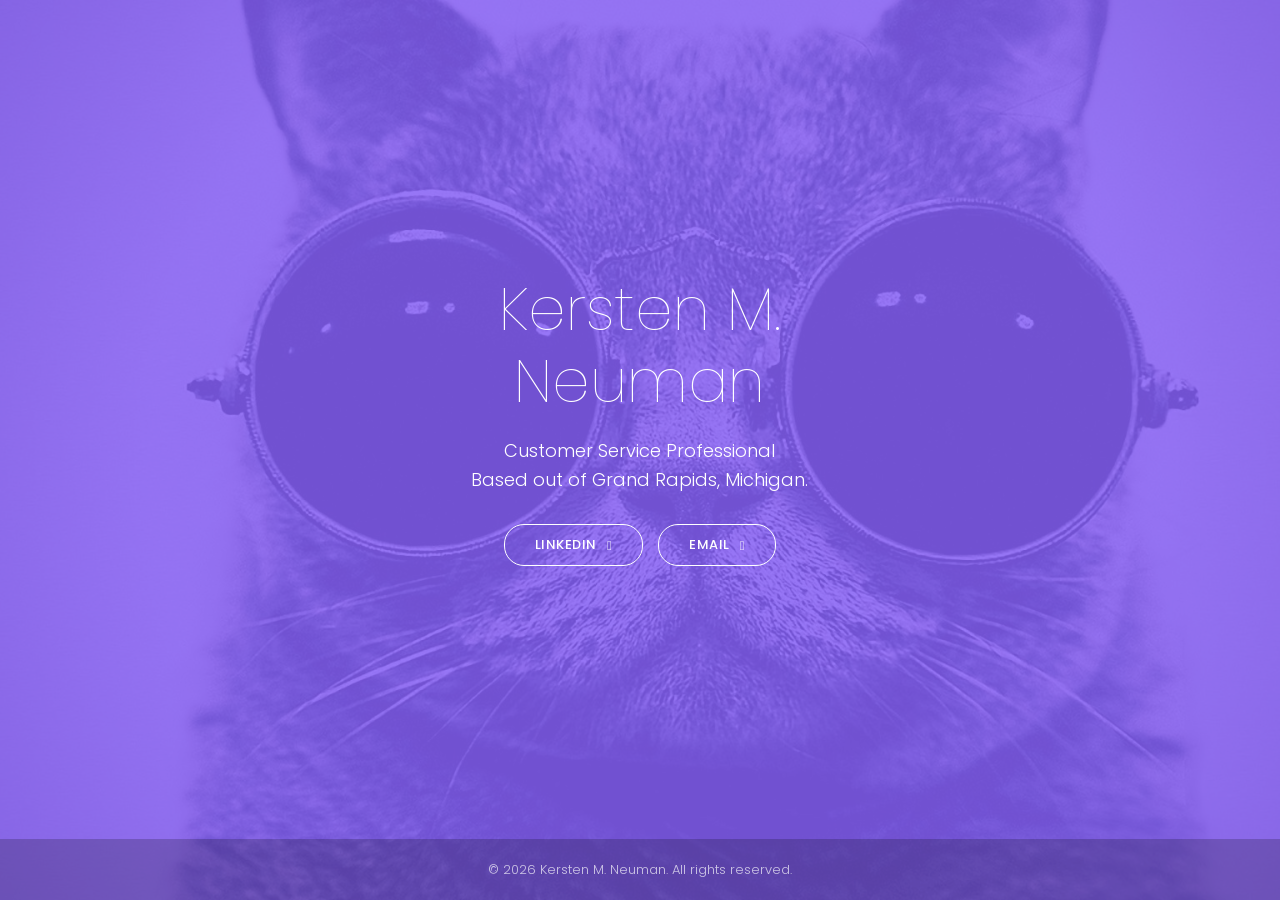
==== commit 6c643da3: "style: remove logo header for cleaner single-page look - Remove header section with logo from HTML -" ====
--- a/index.html
+++ b/index.html
@@ -50,21 +50,6 @@
 
 	<!-- Single Page Layout -->
 	<main id="main-content" class="single-page">
-		<!-- Header -->
-		<header class="default-header">
-			<div class="container">
-				<div class="header-wrap">
-					<div class="header-top d-flex justify-content-between align-items-center">
-						<div class="logo">
-							<a href="/" aria-label="Kersten M. Neuman - Home">
-								<img src="img/kmneuman_logo.png" alt="Kersten M. Neuman Logo">
-							</a>
-						</div>
-					</div>
-				</div>
-			</div>
-		</header>
-
 		<!-- Hero Section -->
 		<section class="banner-area relative" aria-label="Introduction">
 			<div class="overlay overlay-bg"></div>
--- a/css/main.css
+++ b/css/main.css
@@ -171,37 +171,6 @@
 }
 
 /* =================================== */
-/*  Header
-/* =================================== */
-
-.default-header {
-  padding: 15px 0;
-  position: absolute;
-  top: 0;
-  left: 0;
-  width: 100%;
-  z-index: 9;
-}
-
-.header-wrap {
-  position: relative;
-}
-
-.logo img {
-  max-height: 60px;
-  width: auto;
-}
-
-.logo a {
-  display: inline-block;
-  transition: var(--transition);
-}
-
-.logo a:hover {
-  opacity: 0.8;
-}
-
-/* =================================== */
 /*  Banner Content
 /* =================================== */
 
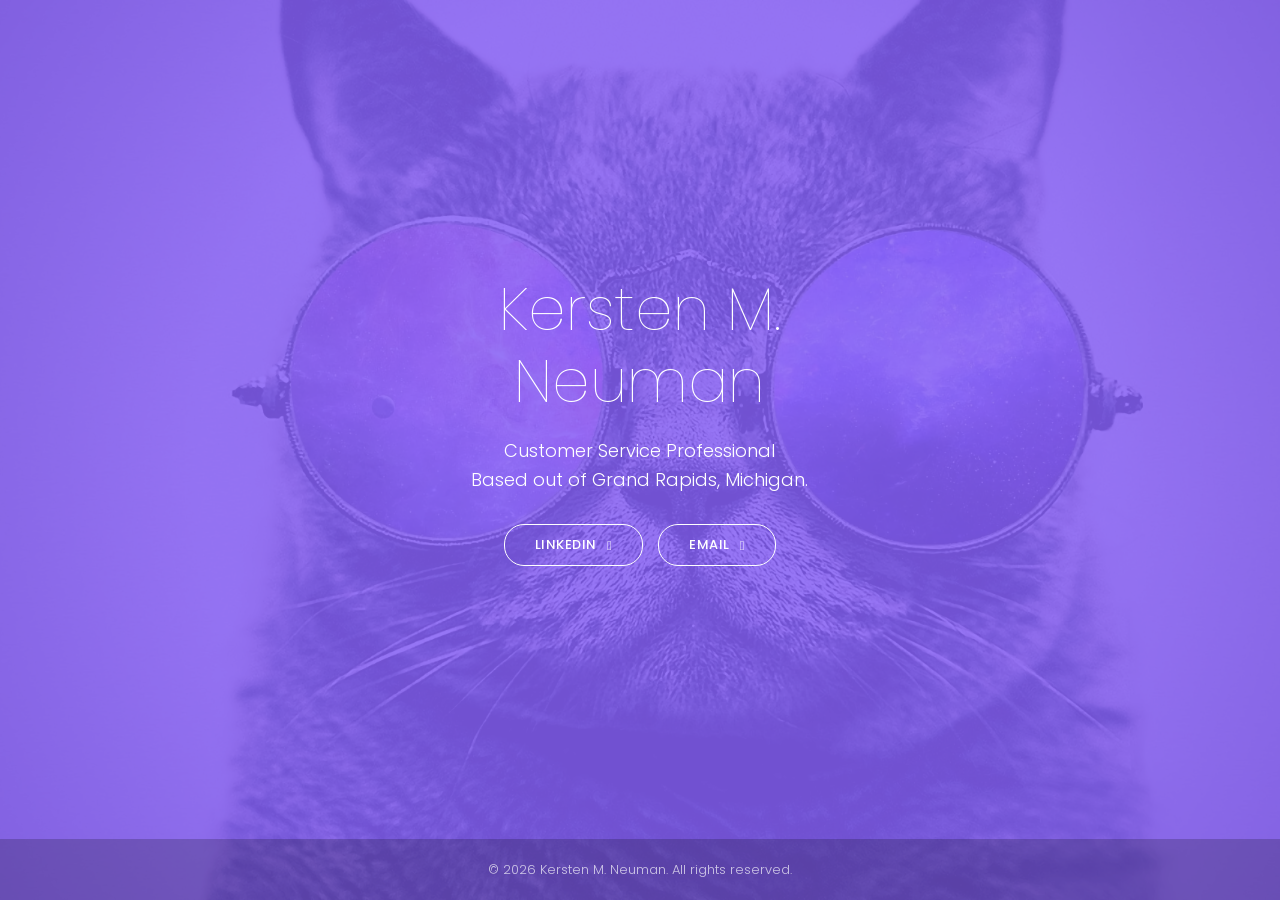
==== commit cb4f5f8d: "perf: optimize background image with WebP + JPG fallback - Convert 12MB PNG to 637KB WebP (95% reduc" ====
--- a/index.html
+++ b/index.html
@@ -1,6 +1,13 @@
 <!DOCTYPE html>
 <html lang="en" class="no-js">
 <head>
+	<!-- WebP detection (runs early to enable WebP background before CSS loads) -->
+	<script>
+		var img = new Image();
+		img.onload = function() { document.documentElement.classList.add('webp'); };
+		img.src = '[data-uri]';
+	</script>
+
 	<!-- Mobile Specific Meta -->
 	<meta name="viewport" content="width=device-width, initial-scale=1, shrink-to-fit=no">
 	<!-- Author Meta -->
@@ -15,23 +22,27 @@
 	<title>Kersten M. Neuman | Customer Service Professional</title>
 
 	<!-- Favicons -->
-	<link rel="apple-touch-icon" sizes="57x57" href="/apple-icon-57x57.png">
-	<link rel="apple-touch-icon" sizes="60x60" href="/apple-icon-60x60.png">
-	<link rel="apple-touch-icon" sizes="72x72" href="/apple-icon-72x72.png">
-	<link rel="apple-touch-icon" sizes="76x76" href="/apple-icon-76x76.png">
-	<link rel="apple-touch-icon" sizes="114x114" href="/apple-icon-114x114.png">
-	<link rel="apple-touch-icon" sizes="120x120" href="/apple-icon-120x120.png">
-	<link rel="apple-touch-icon" sizes="144x144" href="/apple-icon-144x144.png">
-	<link rel="apple-touch-icon" sizes="152x152" href="/apple-icon-152x152.png">
-	<link rel="apple-touch-icon" sizes="180x180" href="/apple-icon-180x180.png">
-	<link rel="icon" type="image/png" sizes="192x192" href="/android-icon-192x192.png">
-	<link rel="icon" type="image/png" sizes="32x32" href="/favicon-32x32.png">
-	<link rel="icon" type="image/png" sizes="96x96" href="/favicon-96x96.png">
-	<link rel="icon" type="image/png" sizes="16x16" href="/favicon-16x16.png">
-	<link rel="manifest" href="/manifest.json">
-	<meta name="msapplication-TileColor" content="#8560f6">
-	<meta name="msapplication-TileImage" content="/ms-icon-144x144.png">
+	<link rel="icon" type="image/png" href="/img/favicon/favicon-96x96.png" sizes="96x96">
+	<link rel="icon" type="image/svg+xml" href="/img/favicon/favicon.svg">
+	<link rel="shortcut icon" href="/img/favicon/favicon.ico">
+	<link rel="apple-touch-icon" sizes="180x180" href="/img/favicon/apple-touch-icon.png">
+	<meta name="apple-mobile-web-app-title" content="KM">
+	<link rel="manifest" href="/img/favicon/site.webmanifest">
 	<meta name="theme-color" content="#8560f6">
+
+	<!-- Open Graph / Facebook -->
+	<meta property="og:type" content="website">
+	<meta property="og:url" content="https://kersten.neuman.dev/">
+	<meta property="og:title" content="Kersten M. Neuman | Customer Service Professional">
+	<meta property="og:description" content="Customer Service Professional based in Grand Rapids, Michigan. Dedicated to delivering exceptional customer experiences.">
+	<meta property="og:image" content="https://kersten.neuman.dev/img/social/og-image.png">
+
+	<!-- Twitter -->
+	<meta name="twitter:card" content="summary_large_image">
+	<meta name="twitter:url" content="https://kersten.neuman.dev/">
+	<meta name="twitter:title" content="Kersten M. Neuman | Customer Service Professional">
+	<meta name="twitter:description" content="Customer Service Professional based in Grand Rapids, Michigan. Dedicated to delivering exceptional customer experiences.">
+	<meta name="twitter:image" content="https://kersten.neuman.dev/img/social/og-image.png">
 
 	<!-- Fonts -->
 	<link rel="preconnect" href="https://fonts.googleapis.com">
@@ -40,7 +51,6 @@
 
 	<!-- CSS -->
 	<link rel="stylesheet" href="css/linearicons.css">
-	<link rel="stylesheet" href="css/font-awesome.min.css">
 	<link rel="stylesheet" href="css/bootstrap.css">
 	<link rel="stylesheet" href="css/main.css">
 </head>
--- a/css/main.css
+++ b/css/main.css
@@ -158,6 +158,11 @@
   position: relative;
 }
 
+/* WebP background for browsers that support it */
+.webp .banner-area {
+  background-image: url(../img/banner-bg.webp);
+}
+
 .overlay {
   position: absolute;
   left: 0;
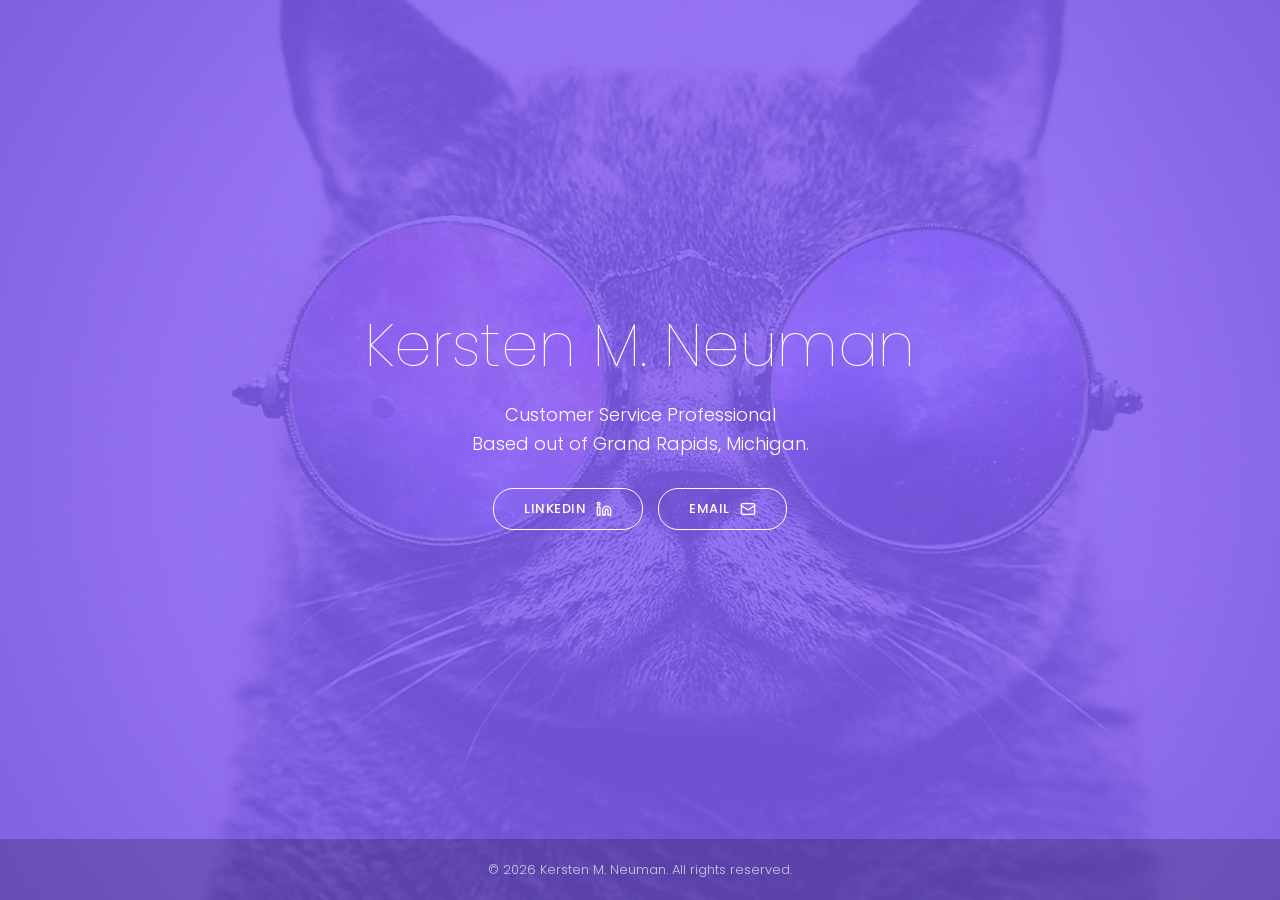
==== commit 49a3cd1e: "refactor: public-ready optimization — zero dependencies, self-hosted fonts, full SEO Remove all vend" ====
--- a/index.html
+++ b/index.html
@@ -1,25 +1,15 @@
 <!DOCTYPE html>
-<html lang="en" class="no-js">
+<html lang="en">
 <head>
-	<!-- WebP detection (runs early to enable WebP background before CSS loads) -->
-	<script>
-		var img = new Image();
-		img.onload = function() { document.documentElement.classList.add('webp'); };
-		img.src = '[data-uri]';
-	</script>
+	<meta charset="UTF-8">
+	<meta name="viewport" content="width=device-width, initial-scale=1, shrink-to-fit=no">
 
-	<!-- Mobile Specific Meta -->
-	<meta name="viewport" content="width=device-width, initial-scale=1, shrink-to-fit=no">
-	<!-- Author Meta -->
-	<meta name="author" content="Kersten M. Neuman">
-	<!-- Meta Description -->
-	<meta name="description" content="Kersten M. Neuman - Customer Service Professional based in Grand Rapids, Michigan. Dedicated to delivering exceptional customer experiences.">
-	<!-- Meta Keywords -->
-	<meta name="keywords" content="Kersten Neuman, customer service, Grand Rapids, Michigan, professional, customer experience">
-	<!-- meta character set -->
-	<meta charset="UTF-8">
-	<!-- Site Title -->
+	<!-- SEO -->
 	<title>Kersten M. Neuman | Customer Service Professional</title>
+	<meta name="author" content="Kersten Mary Neuman">
+	<meta name="description" content="Kersten Mary Neuman - Customer Service Professional based in Grand Rapids, Michigan. Dedicated to delivering exceptional customer experiences with a focus on empathy, problem-solving, and client satisfaction.">
+	<meta name="keywords" content="Kersten Neuman, Kersten Mary Neuman, customer service, Grand Rapids, Michigan, professional, customer experience">
+	<link rel="canonical" href="https://kersten.neuman.dev/">
 
 	<!-- Favicons -->
 	<link rel="icon" type="image/png" href="/img/favicon/favicon-96x96.png" sizes="96x96">
@@ -34,24 +24,50 @@
 	<meta property="og:type" content="website">
 	<meta property="og:url" content="https://kersten.neuman.dev/">
 	<meta property="og:title" content="Kersten M. Neuman | Customer Service Professional">
-	<meta property="og:description" content="Customer Service Professional based in Grand Rapids, Michigan. Dedicated to delivering exceptional customer experiences.">
+	<meta property="og:description" content="Kersten Mary Neuman - Customer Service Professional based in Grand Rapids, Michigan. Dedicated to delivering exceptional customer experiences with a focus on empathy, problem-solving, and client satisfaction.">
 	<meta property="og:image" content="https://kersten.neuman.dev/img/social/og-image.png">
 
 	<!-- Twitter -->
 	<meta name="twitter:card" content="summary_large_image">
 	<meta name="twitter:url" content="https://kersten.neuman.dev/">
 	<meta name="twitter:title" content="Kersten M. Neuman | Customer Service Professional">
-	<meta name="twitter:description" content="Customer Service Professional based in Grand Rapids, Michigan. Dedicated to delivering exceptional customer experiences.">
+	<meta name="twitter:description" content="Kersten Mary Neuman - Customer Service Professional based in Grand Rapids, Michigan. Dedicated to delivering exceptional customer experiences with a focus on empathy, problem-solving, and client satisfaction.">
 	<meta name="twitter:image" content="https://kersten.neuman.dev/img/social/og-image.png">
 
-	<!-- Fonts -->
-	<link rel="preconnect" href="https://fonts.googleapis.com">
-	<link rel="preconnect" href="https://fonts.gstatic.com" crossorigin>
-	<link href="https://fonts.googleapis.com/css2?family=Poppins:wght@100;300;500&display=swap" rel="stylesheet">
+	<!-- JSON-LD Structured Data -->
+	<script type="application/ld+json">
+	{
+		"@context": "https://schema.org",
+		"@type": "Person",
+		"name": "Kersten Mary Neuman",
+		"givenName": "Kersten",
+		"familyName": "Neuman",
+		"jobTitle": "Customer Service Professional",
+		"url": "https://kersten.neuman.dev",
+		"email": "kerstennn@gmail.com",
+		"address": {
+			"@type": "PostalAddress",
+			"addressLocality": "Grand Rapids",
+			"addressRegion": "MI",
+			"addressCountry": "US"
+		},
+		"sameAs": [
+			"https://www.linkedin.com/in/kersten-neuman-990348bb/"
+		]
+	}
+	</script>
+
+	<!-- WebP detection (runs early to enable WebP background before CSS loads) -->
+	<script>
+		var img = new Image();
+		img.onload = function() { document.documentElement.classList.add('webp'); };
+		img.src = '[data-uri]';
+	</script>
+
+	<!-- Font preload (primary weight) -->
+	<link rel="preload" href="fonts/poppins-300-latin.woff2" as="font" type="font/woff2" crossorigin>
 
 	<!-- CSS -->
-	<link rel="stylesheet" href="css/linearicons.css">
-	<link rel="stylesheet" href="css/bootstrap.css">
 	<link rel="stylesheet" href="css/main.css">
 </head>
 <body>
@@ -61,51 +77,51 @@
 	<!-- Single Page Layout -->
 	<main id="main-content" class="single-page">
 		<!-- Hero Section -->
-		<section class="banner-area relative" aria-label="Introduction">
+		<section class="banner-area" aria-label="Introduction">
 			<div class="overlay overlay-bg"></div>
 			<div class="container">
-				<div class="row fullscreen align-items-center justify-content-center">
-					<div class="col-lg-10">
-						<div class="banner-content text-center">
-							<h1 class="text-white">Kersten M. Neuman</h1>
-							<p class="text-white">Customer Service Professional<br>Based out of Grand Rapids, Michigan.</p>
-							<div class="banner-buttons">
-								<a href="https://www.linkedin.com/in/kersten-neuman-990348bb/"
-								   class="primary-btn d-inline-flex align-items-center"
-								   aria-label="View Kersten's LinkedIn Profile">
-									<span class="mr-10">LinkedIn</span>
-									<span class="lnr lnr-arrow-right" aria-hidden="true"></span>
-								</a>
-								<a href="mailto:kerstennn@gmail.com"
-								   class="primary-btn d-inline-flex align-items-center"
-								   aria-label="Send email to Kersten">
-									<span class="mr-10">Email</span>
-									<span class="lnr lnr-arrow-right" aria-hidden="true"></span>
-								</a>
-							</div>
-						</div>
+				<div class="banner-content text-center">
+					<h1 class="text-white animate-in">
+						Kersten M. Neuman
+						<span class="sr-only">Kersten Mary Neuman</span>
+					</h1>
+					<p class="text-white animate-in animate-delay-1">Customer Service Professional<br>Based out of Grand Rapids, Michigan.</p>
+					<div class="banner-buttons animate-in animate-delay-2">
+						<a href="https://www.linkedin.com/in/kersten-neuman-990348bb/"
+						   target="_blank"
+						   rel="noopener noreferrer"
+						   class="primary-btn"
+						   aria-label="View Kersten's LinkedIn Profile (opens in new tab)">
+							<span>LinkedIn</span>
+							<svg class="btn-icon" width="16" height="16" viewBox="0 0 24 24" fill="none" stroke="currentColor" stroke-width="2" stroke-linecap="round" stroke-linejoin="round" aria-hidden="true">
+								<path d="M16 8a6 6 0 0 1 6 6v7h-4v-7a2 2 0 0 0-2-2 2 2 0 0 0-2 2v7h-4v-7a6 6 0 0 1 6-6z"/>
+								<rect x="2" y="9" width="4" height="12"/>
+								<circle cx="4" cy="4" r="2"/>
+							</svg>
+						</a>
+						<a href="mailto:kerstennn@gmail.com"
+						   class="primary-btn"
+						   aria-label="Send email to Kersten">
+							<span>Email</span>
+							<svg class="btn-icon" width="16" height="16" viewBox="0 0 24 24" fill="none" stroke="currentColor" stroke-width="2" stroke-linecap="round" stroke-linejoin="round" aria-hidden="true">
+								<rect x="2" y="4" width="20" height="16" rx="2"/>
+								<path d="m22 7-8.97 5.7a1.94 1.94 0 0 1-2.06 0L2 7"/>
+							</svg>
+						</a>
 					</div>
 				</div>
 			</div>
 
 			<!-- Footer integrated into hero -->
-			<footer class="footer-area">
+			<footer class="footer-area animate-in animate-delay-3">
 				<div class="container">
-					<div class="footer-bottom d-flex justify-content-center align-items-center">
-						<p class="footer-text m-0">
-							&copy; <span id="current-year">2024</span> Kersten M. Neuman. All rights reserved.
-						</p>
-					</div>
+					<p class="footer-text">
+						&copy; <span id="current-year">2026</span> Kersten M. Neuman. All rights reserved.
+					</p>
 				</div>
 			</footer>
 		</section>
 	</main>
-
-	<!-- JavaScript -->
-	<script src="js/vendor/jquery-2.2.4.min.js"></script>
-	<script src="https://cdnjs.cloudflare.com/ajax/libs/popper.js/1.11.0/umd/popper.min.js" integrity="sha384-b/U6ypiBEHpOf/4+1nzFpr53nxSS+GLCkfwBdFNTxtclqqenISfwAzpKaMNFNmj4" crossorigin="anonymous"></script>
-	<script src="js/vendor/bootstrap.min.js"></script>
-	<script src="js/main.js"></script>
 
 	<!-- Update copyright year dynamically -->
 	<script>
--- a/css/main.css
+++ b/css/main.css
@@ -1,25 +1,55 @@
 /**
  * Main Stylesheet for Kersten M. Neuman Portfolio
  *
- * Single-page portfolio layout
+ * Zero-dependency single-page portfolio layout
  * - Full viewport hero with integrated footer
+ * - Self-hosted Poppins font
  * - No scrolling required
  */
 
 /* =================================== */
+/*  Self-Hosted Fonts
+/* =================================== */
+
+@font-face {
+  font-family: "Poppins";
+  font-style: normal;
+  font-weight: 100;
+  font-display: swap;
+  src: url(../fonts/poppins-100-latin.woff2) format("woff2");
+  unicode-range: U+0000-00FF, U+0131, U+0152-0153, U+02BB-02BC, U+02C6, U+02DA, U+02DC, U+0304, U+0308, U+0329, U+2000-206F, U+20AC, U+2122, U+2191, U+2193, U+2212, U+2215, U+FEFF, U+FFFD;
+}
+
+@font-face {
+  font-family: "Poppins";
+  font-style: normal;
+  font-weight: 300;
+  font-display: swap;
+  src: url(../fonts/poppins-300-latin.woff2) format("woff2");
+  unicode-range: U+0000-00FF, U+0131, U+0152-0153, U+02BB-02BC, U+02C6, U+02DA, U+02DC, U+0304, U+0308, U+0329, U+2000-206F, U+20AC, U+2122, U+2191, U+2193, U+2212, U+2215, U+FEFF, U+FFFD;
+}
+
+@font-face {
+  font-family: "Poppins";
+  font-style: normal;
+  font-weight: 500;
+  font-display: swap;
+  src: url(../fonts/poppins-500-latin.woff2) format("woff2");
+  unicode-range: U+0000-00FF, U+0131, U+0152-0153, U+02BB-02BC, U+02C6, U+02DA, U+02DC, U+0304, U+0308, U+0329, U+2000-206F, U+20AC, U+2122, U+2191, U+2193, U+2212, U+2215, U+FEFF, U+FFFD;
+}
+
+/* =================================== */
 /*  CSS Custom Properties
 /* =================================== */
 
 :root {
   --color-primary: #8560f6;
-  --color-primary-dark: #6a4dd0;
   --color-primary-rgb: 133, 96, 246;
   --color-text: #777777;
   --color-heading: #222222;
   --color-white: #ffffff;
 
   --font-family: "Poppins", -apple-system, BlinkMacSystemFont, "Segoe UI", Roboto, sans-serif;
-  --transition: all 0.3s ease;
 }
 
 /* =================================== */
@@ -61,7 +91,7 @@
 }
 
 a {
-  transition: var(--transition);
+  transition: color 0.3s ease;
   text-decoration: none;
   color: var(--color-text);
 }
@@ -100,9 +130,6 @@
 
 .text-white { color: var(--color-white) !important; }
 .text-center { text-align: center; }
-.mr-10 { margin-right: 10px; }
-.m-0 { margin: 0; }
-.relative { position: relative; }
 
 /* =================================== */
 /*  Accessibility
@@ -140,12 +167,23 @@
 }
 
 /* =================================== */
+/*  Layout (replaces Bootstrap grid)
+/* =================================== */
+
+.container {
+  width: 100%;
+  max-width: 1140px;
+  margin: 0 auto;
+  padding: 0 15px;
+}
+
+/* =================================== */
 /*  Single Page Layout
 /* =================================== */
 
 .single-page {
   height: 100vh;
-  height: calc(var(--vh, 1vh) * 100); /* Mobile Safari fix */
+  height: 100dvh;
   display: flex;
   flex-direction: column;
 }
@@ -188,6 +226,11 @@
   z-index: 2;
 }
 
+.banner-content {
+  max-width: 800px;
+  width: 100%;
+}
+
 .banner-content h1 {
   font-size: 60px;
   font-weight: 100;
@@ -219,17 +262,18 @@
   border-radius: 20px;
   background: transparent;
   border: 1px solid var(--color-white);
-  color: var(--color-heading);
+  color: var(--color-white);
   display: inline-flex;
   align-items: center;
+  gap: 10px;
+  font-family: var(--font-family);
   font-weight: 500;
   position: relative;
-  transition: var(--transition);
+  transition: transform 0.3s ease, box-shadow 0.3s ease, background-color 0.3s ease, border-color 0.3s ease;
   cursor: pointer;
   text-transform: uppercase;
   font-size: 13px;
   letter-spacing: 0.5px;
-  transform: translateY(0);
 }
 
 .primary-btn:focus {
@@ -243,19 +287,24 @@
 
 .primary-btn span {
   color: var(--color-white);
-  position: relative;
-  z-index: 2;
-  transition: var(--transition);
-}
-
-.primary-btn:hover {
+}
+
+.btn-icon {
+  transition: transform 0.3s ease;
+  flex-shrink: 0;
+}
+
+.primary-btn:hover,
+.primary-btn:focus-visible {
+  color: var(--color-white);
   transform: translateY(-2px);
-  box-shadow: 0 4px 15px rgba(0, 0, 0, 0.2);
+  box-shadow: 0 4px 20px rgba(255, 255, 255, 0.25);
   background: rgba(255, 255, 255, 0.1);
-}
-
-.primary-btn:hover .mr-10 {
-  margin-right: 20px;
+  border-color: rgba(255, 255, 255, 0.8);
+}
+
+.primary-btn:hover .btn-icon {
+  transform: translateX(4px);
 }
 
 /* =================================== */
@@ -267,11 +316,66 @@
   padding: 20px 0;
   position: relative;
   z-index: 2;
+  text-align: center;
 }
 
 .footer-text {
   color: rgba(255, 255, 255, 0.7);
   font-size: 13px;
+  margin: 0;
+}
+
+/* =================================== */
+/*  Page Load Animations
+/* =================================== */
+
+.animate-in {
+  opacity: 0;
+  transform: translateY(20px);
+  animation: fadeSlideUp 0.6s ease-out forwards;
+}
+
+.animate-delay-1 { animation-delay: 0.1s; }
+.animate-delay-2 { animation-delay: 0.2s; }
+.animate-delay-3 { animation-delay: 0.3s; }
+
+@keyframes fadeSlideUp {
+  from {
+    opacity: 0;
+    transform: translateY(20px);
+  }
+  to {
+    opacity: 1;
+    transform: translateY(0);
+  }
+}
+
+/* =================================== */
+/*  Reduced Motion
+/* =================================== */
+
+@media (prefers-reduced-motion: reduce) {
+  .animate-in {
+    opacity: 1;
+    transform: none;
+    animation: none;
+  }
+
+  .primary-btn {
+    transition: none;
+  }
+
+  .btn-icon {
+    transition: none;
+  }
+
+  .primary-btn:hover {
+    transform: none;
+  }
+
+  .primary-btn:hover .btn-icon {
+    transform: none;
+  }
 }
 
 /* =================================== */
@@ -303,10 +407,6 @@
   .banner-content h1 {
     font-size: 28px;
   }
-
-  .logo img {
-    max-height: 45px;
-  }
 }
 
 /* =================================== */
@@ -333,9 +433,20 @@
 
   .primary-btn {
     border-color: var(--color-heading);
+    color: var(--color-heading);
   }
 
   .primary-btn span {
     color: var(--color-heading);
   }
-}
+
+  .btn-icon {
+    stroke: var(--color-heading);
+  }
+
+  .animate-in {
+    opacity: 1;
+    transform: none;
+    animation: none;
+  }
+}
